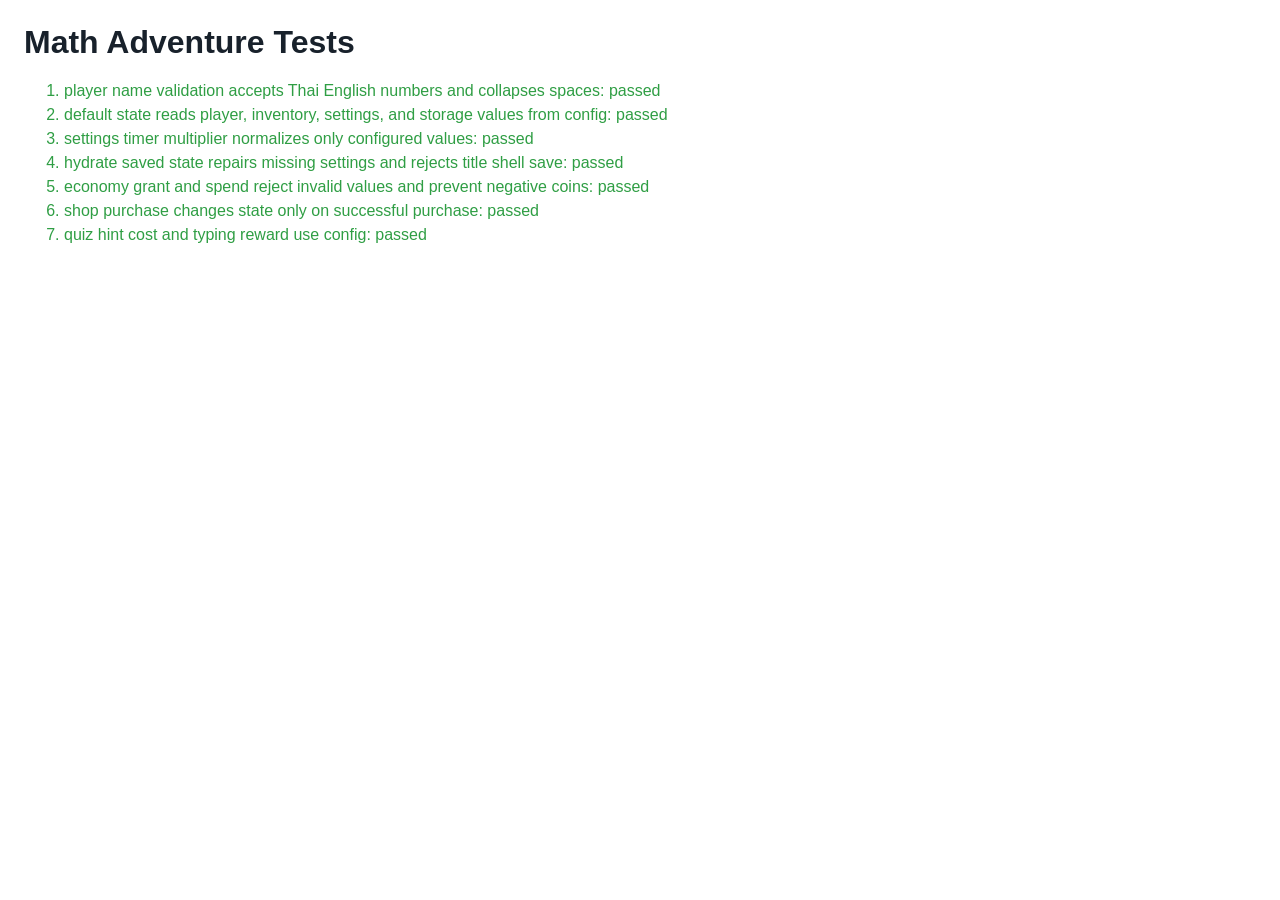
==== tests/test.html @ d2deff0a "initial" ====
<!doctype html>
<html lang="th">
<head>
  <meta charset="utf-8">
  <meta name="viewport" content="width=device-width, initial-scale=1">
  <title>Math Adventure Tests</title>
  <style>
    body { font-family: Tahoma, Arial, sans-serif; margin: 24px; color: #18212b; }
    .pass { color: #2f9e44; }
    .fail { color: #d74444; }
    li { margin: 6px 0; }
  </style>
</head>
<body>
  <h1>Math Adventure Tests</h1>
  <ol id="results"></ol>

  <script>
    window.__MATH_ADVENTURE_SKIP_BOOT__ = true;
  </script>
  <script src="../js/types.js"></script>
  <script src="../js/infra/util.js"></script>
  <script src="../js/infra/event-bus.js"></script>
  <script src="../js/infra/state.js"></script>
  <script src="../js/infra/storage.js"></script>
  <script src="../js/infra/rng.js"></script>
  <script src="../js/data/game-config.js"></script>
  <script src="../js/data/zones.js"></script>
  <script src="../js/data/items.js"></script>
  <script src="../js/data/quiz-bank.js"></script>
  <script src="../js/data/quiz-generators.js"></script>
  <script src="../js/systems/economy.js"></script>
  <script src="../js/systems/progression.js"></script>
  <script src="../js/systems/quiz.js"></script>
  <script src="../js/main.js"></script>
  <script src="test-config-and-economy.js"></script>
</body>
</html>
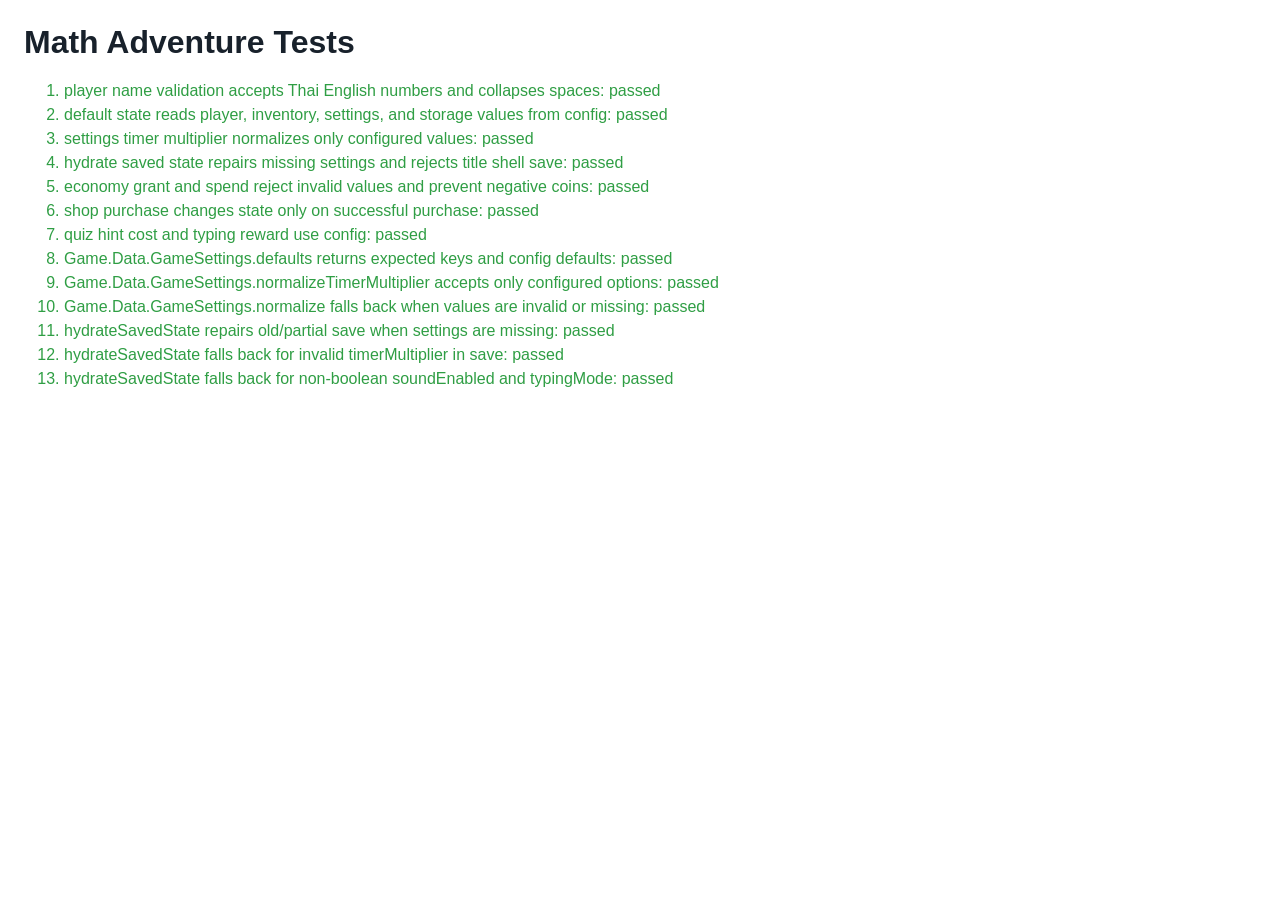
==== commit 3a33874b: "Add dedicated settings lifecycle tests and settings normalizer" ====
--- a/tests/test.html
+++ b/tests/test.html
@@ -25,6 +25,7 @@
   <script src="../js/infra/storage.js"></script>
   <script src="../js/infra/rng.js"></script>
   <script src="../js/data/game-config.js"></script>
+  <script src="../js/data/game-settings.js"></script>
   <script src="../js/data/zones.js"></script>
   <script src="../js/data/items.js"></script>
   <script src="../js/data/quiz-bank.js"></script>
@@ -34,5 +35,6 @@
   <script src="../js/systems/quiz.js"></script>
   <script src="../js/main.js"></script>
   <script src="test-config-and-economy.js"></script>
+  <script src="test-settings.js"></script>
 </body>
 </html>
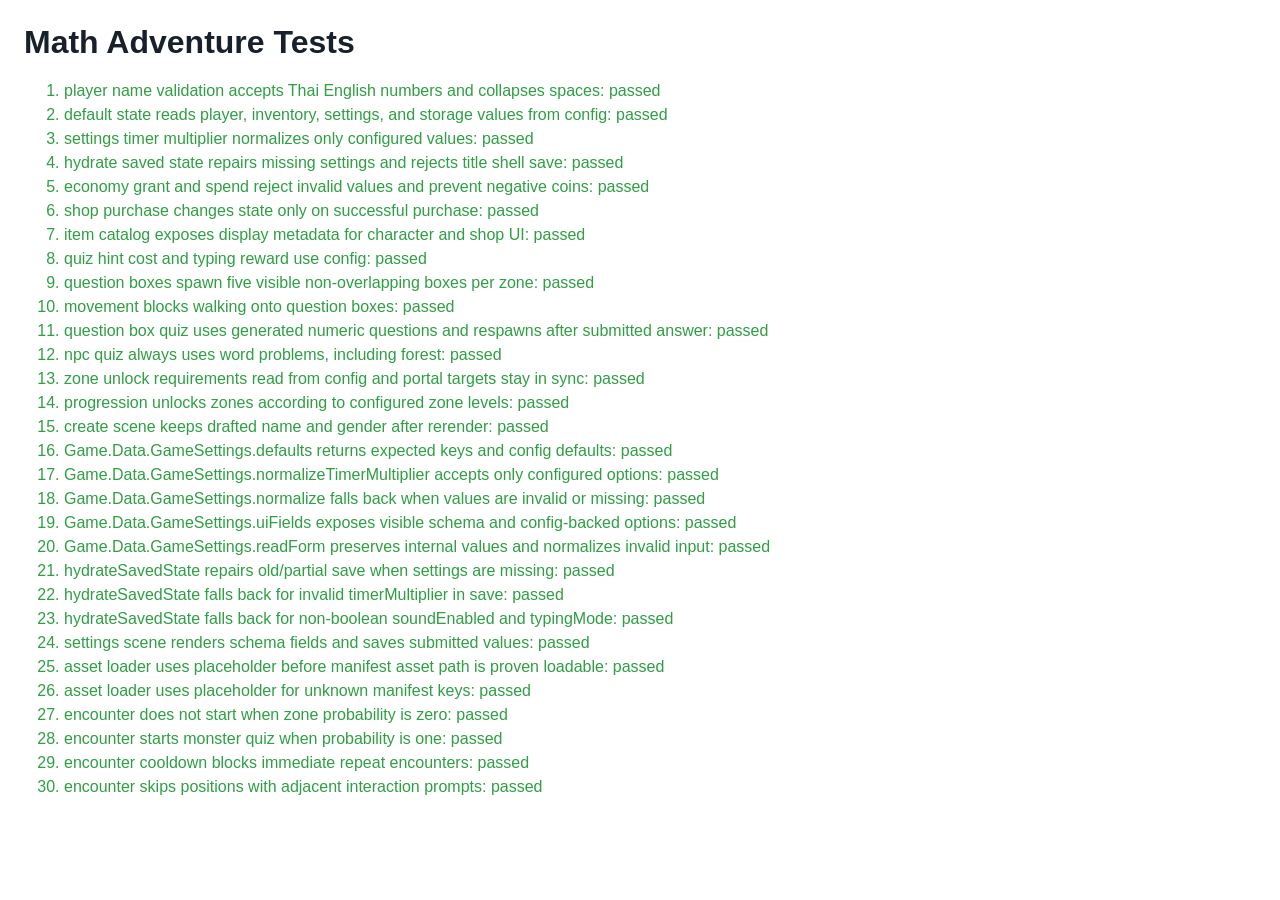
==== commit c0996db0: "Improve assets and encounters" ====
--- a/tests/test.html
+++ b/tests/test.html
@@ -30,11 +30,20 @@
   <script src="../js/data/items.js"></script>
   <script src="../js/data/quiz-bank.js"></script>
   <script src="../js/data/quiz-generators.js"></script>
+  <script src="../js/render/asset-loader.js"></script>
+  <script src="../js/render/character-renderer.js"></script>
   <script src="../js/systems/economy.js"></script>
   <script src="../js/systems/progression.js"></script>
+  <script src="../js/systems/question-boxes.js"></script>
+  <script src="../js/systems/movement.js"></script>
+  <script src="../js/systems/encounter.js"></script>
   <script src="../js/systems/quiz.js"></script>
   <script src="../js/main.js"></script>
+  <script src="../js/scenes/create-scene.js"></script>
+  <script src="../js/scenes/settings-scene.js"></script>
   <script src="test-config-and-economy.js"></script>
+  <script src="test-create-scene.js"></script>
   <script src="test-settings.js"></script>
+  <script src="test-assets-and-encounters.js"></script>
 </body>
 </html>
